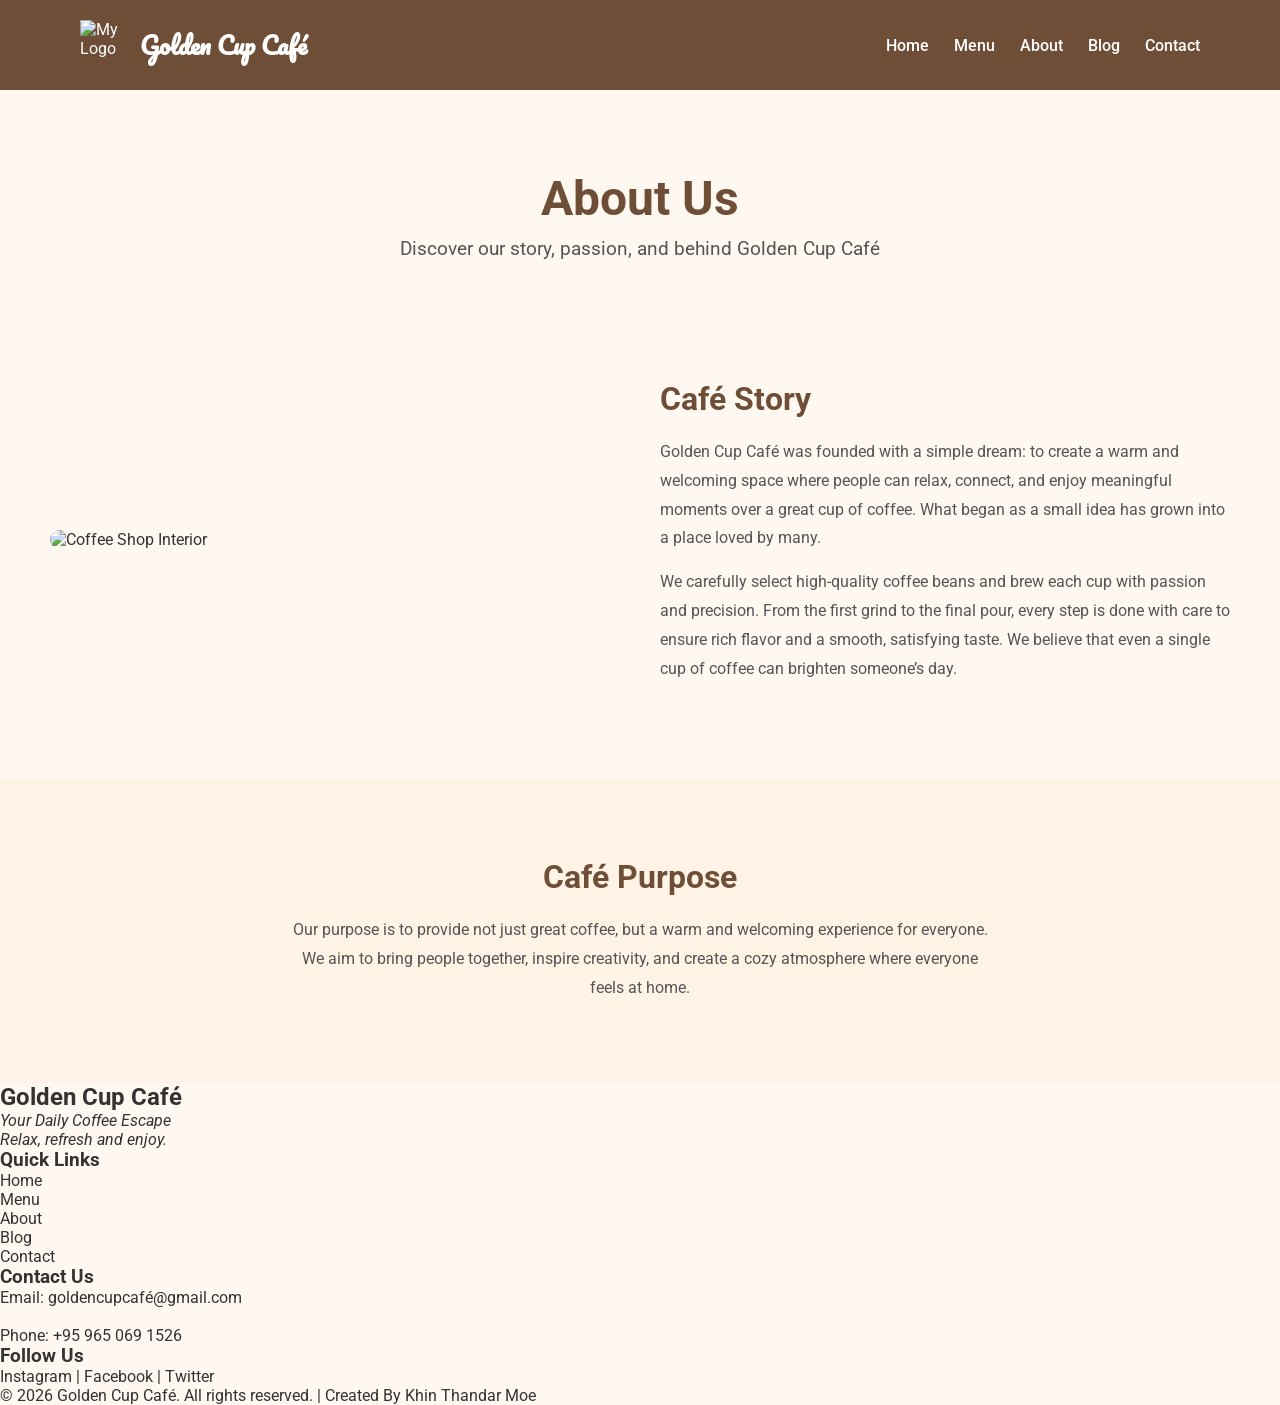
==== about.html @ 93d27868 "Add files via upload" ====
<!DOCTYPE html>
<html lang="en">
<head>
  <meta charset="UTF-8">
  <meta name="viewport">
  <meta name="description" content="Enjoy the best coffee, tea, and fresh desserts at Golden Cup Café in Dawei. A cozy place to relax with friends. Visit us today!">
  <title>Golden Cup Café | About</title>
  <link rel="icon" href="Images/COFFEE_SHOP_LOGO.png">
  <link href="https://fonts.googleapis.com/css2?family=Roboto:wght@400;700&family=Pacifico&display=swap" rel="stylesheet">
  <link rel="stylesheet" href="style.css">
</head>

<body>
  <!-- HEADER -->
  <header>
     <div class="logo">
      <img src="Images/COFFEE_SHOP_LOGO.png" alt="My Logo" class="logoimg"><h1>Golden Cup Café</h1>
    </div>
    <nav>
      <ul>
        <li><a href="index.html">Home</a></li>
        <li><a href="menu.html">Menu</a></li>
        <li><a href="about.html">About</a></li>
        <li><a href="blog.html">Blog</a></li>
        <li><a href="contact.html">Contact</a></li>
      </ul>
    </nav>
  </header>

  <!-- PAGE TITLE -->
  <section class="page-title">
    <h2>About Us</h2>
    <p>Discover our story, passion, and behind Golden Cup Café</p>
  </section>

  <!-- ABOUT SECTION -->
  <section class="about-section" id="about">
    <img src="Images/About.jpg" alt="Coffee Shop Interior">
    <div class="about-text">
      <h3>Café Story</h3>
      <p>Golden Cup Café was founded with a simple dream: to create a warm and welcoming space where people can relax, connect, and enjoy meaningful moments over a great cup of coffee. What began as a small idea has grown into a place loved by many.</p>
      <p> We carefully select high-quality coffee beans and brew each cup with passion and precision. From the first grind to the final pour, every step is done with care to ensure rich flavor and a smooth, satisfying taste. We believe that even a single cup of coffee can brighten someone’s day.</p>
    </div>
  </section>

  <!-- MISSION SECTION -->
  <section class="purpose">
    <h3>Café Purpose</h3>
    <p>Our purpose is to provide not just great coffee, but a warm and welcoming experience for everyone. We aim to bring people together, inspire creativity, and create a cozy atmosphere where everyone feels at home.</p>
  </section>

  
  <!-- FOOTER -->
  <footer>
  <div class="footer-container">
    <div class="footer-brand">
      <h2>Golden Cup Café</h2>
      <p> <i>Your Daily Coffee Escape<br>
           Relax, refresh and enjoy.</i></p>
    </div>

    <!-- Quick Links -->
    <div class="footer-links">
      <h3>Quick Links</h3>
      <ul>
        <li><a href="index.html">Home</a></li>
        <li><a href="menu.html">Menu</a></li>
        <li><a href="about.html">About</a></li>
        <li><a href="blog.html">Blog</a></li>
        <li><a href="contact.html">Contact</a></li>
      </ul>
    </div>

    <!-- Contact Info -->
    <div class="footer-contact">
      <h3>Contact Us</h3>
      <p>Email: <a href="mailto:goldencupcafé@gmail.com">goldencupcafé@gmail.com</a></p>
      <br>
      <p>Phone: <a href="tel:+959650691526">+95 965 069 1526</a></p>
    </div>

    <!-- Social Media -->
    <div class="footer-social">
      <h3>Follow Us</h3>
      <a href="https://www.instagram.com" target="_blank">Instagram</a> |
      <a href="https://www.facebook.com" target="_blank">Facebook</a> |
      <a href="https://www.twitter.com" target="_blank">Twitter</a>
    </div>
  </div>

  <div class="footer-bottom">
    <p>&copy; 2026 Golden Cup Café. All rights reserved. | Created By Khin Thandar Moe</p>
  </div>
  </footer>


</body>
</html>
---- style.css ----
* {
      margin: 0;
      padding: 0;
      box-sizing: border-box;
      font-family: 'Roboto', sans-serif;
    }

    body {
      background-color: #fff8f0;
      color: #333;
    }

    /* HEADER / NAVBAR */

    header {
      display: flex;
      justify-content: space-between;
      align-items: center;
      padding: 20px 80px;
      background-color: #6f4e37;
      color: #fff;
      position: sticky;
      top: 0;
      z-index: 1000;
    }

    header h1 {
      font-family: 'Pacifico', cursive;
      font-size: 2rem;
    }

    .logo{
      display: flex;          
      align-items: center;    
      gap: 10px;
    }

    .logoimg{
      width: 50px;            
      height: 50px;
      object-fit: cover; 
    }

    .logo h1{
      font-size: 24px;
      margin: 0;
    }

    a {
      text-decoration: none;
      color: inherit;
    }

    img {
      max-width: 100%;
      display: block;
    }

    nav ul {
      display: flex;
      list-style: none;
      gap: 25px;
    }

    nav ul li a {
      color: #fff;
      font-weight: 500;
      transition: color 0.3s;
    }

    nav ul li a:hover {
      color: #f4d29a;
    }

    /* HERO SECTION */

    .hero {
      display: flex;
      justify-content: center;
      align-items: center;
      flex-direction: column;
      text-align: center;
      padding: 100px 20px;
      background: url(Images/Barista\ Faz\ Café\ Em\ Uma\ Máquina\ De\ Café\,\ Café\,\ Máquina\,\ Expresso\ Imagem\ de\ plano\ de\ fundo\ para\ download\ gratuito.jpg) center/cover no-repeat;
      color: #fff;
    }

    .hero h2 {
      font-size: 3rem;
      margin-bottom: 20px;
      text-shadow: 2px 2px 6px rgba(0,0,0,0.5);
    }

    .hero p {
      font-size: 1.2rem;
      margin-bottom: 30px;
      text-shadow: 1px 1px 4px rgba(0,0,0,0.5);
    }

    .hero a {
      background-color: #f4d29a;
      color: #6f4e37;
      padding: 12px 25px;
      border-radius: 30px;
      font-weight: bold;
      transition: background 0.3s;
    }

    .hero a:hover {
      background-color: #e6c28a;
    }

    /* ABOUT SECTION */

    .about {
      display: flex;
      flex-wrap: wrap;
      align-items: center;
      padding: 80px 50px;
      gap: 40px;
    }

    .about img {
     max-width: 100%;     
     width: 400px;        
     height: 320px;
     object-fit: cover;
     border-radius: 15px;
    }

    .about-text {
      flex: 1 1 400px;
    }

    .about-text h3 {
      font-size: 2rem;
      margin-bottom: 20px;
      color: #6f4e37;
    }

    .about-text p {
      line-height: 1.8;
      font-size: 1rem;
      color: #555;
    }

    /* MENU SECTION */

    .menu {
      padding: 80px 50px;
      background-color: #fff3e6;
      text-align: center;
    }

    .menu h3 {
      font-size: 2.5rem;
      margin-bottom: 50px;
      color: #6f4e37;
    }

    .menu-items {
      display: flex;
      flex-wrap: wrap;
      gap: 20px;
      justify-content: center;
    }
    .menu-item {
      background-color: #fff;
      padding: 20px;
      border-radius: 15px;
      width: 260px;
      box-shadow: 0 5px 15px rgba(0,0,0,0.1);
      transition: transform 0.3s;
      display: flex;
      flex-direction: column;
      justify-content: space-between;
      
    }
    .menu-item:hover {
      transform: translateY(-5px);
    }
    .menu-item img {
      border-radius: 10px;
      margin-bottom: 15px;
      width: 100%;
      height: 220px;
      object-fit: cover;
    }
    .menu-item h4 {
      color: #6f4e37;
      margin-bottom: 8px;
      text-align: left;
    }
    .menu-item p {
      font-size: 0.9rem;
      color: #555;
      margin-bottom: 8px;
      text-align: left;
      
    }
    .menu-item span {
      font-weight: bold;
      color: #6f4e37;
    }

    .page-title {
      text-align: center;
      padding: 80px 20px 40px;
      color: #6f4e37;
    }
    .page-title h2 {
      font-size: 3rem;
    }

    .page-title p{
      margin-top: 10px;
      font-size: 1.2rem;
      color: #555;
    }

    /* MENU PAGE */

    .menu-section {
      padding: 50px 80px;
    }
    .menu-category {
      margin-bottom: 60px;
    }
    .menu-category h3 {
      font-size: 2rem;
      color: #6f4e37;
      margin-bottom: 25px;
      border-bottom: 2px solid #f4d29a;
      display: inline-block;
      padding-bottom: 5px;
    }

    
    .order-btn {
  background: #6f4e37; 
  border: none;
  border-radius: 20px; 
  padding: 10px 20px;
  font-size: 15px;
  font-weight: 600;
  font-family: 'Segoe UI', sans-serif;
  color: #fff;
  cursor: pointer;
  box-shadow: 0 5px 12px rgba(0,0,0,0.2); 
  transition: all 0.3s ease;
  margin-top: 15px;
  width: 100%;
  text-align: center;
}

.order-btn:hover {
  transform: translateY(-4px);
  box-shadow: 0 8px 20px rgba(0,0,0,0.3);
  background: #6f4e37; 
}

/* ABOUT PAGE */

    .about-section {
      display: flex;
      flex-wrap: wrap;
      align-items: center;
      padding: 80px 50px;
      gap: 40px;
    }

    .about-section img {
      flex: 1 1 400px;
      width: 650px;
      border-radius: 15px;
    }

    .about-text {
      flex: 1 1 400px;
    }

    .about-text h3 {
      font-size: 2rem;
      margin-bottom: 20px;
      color: #6f4e37;
    }

    .about-text p {
      line-height: 1.8;
      font-size: 1rem;
      color: #555;
      margin-bottom: 15px;
    }

    .purpose {
      padding: 80px 50px;
      background-color: #fff3e6;
      text-align: center;
    }

    .purpose h3 {
      font-size: 2rem;
      color: #6f4e37;
      margin-bottom: 20px;
    }

    .purpose p {
      font-size: 1rem;
      color: #555;
      max-width: 700px;
      margin: 0 auto;
      line-height: 1.8;
    }

    /* BLOG PAGE */

    .blog-section {
      padding: 50px 80px;
      display: flex;
      flex-wrap: wrap;
      gap: 30px;
      justify-content: center;
    }

    .blog-post {
      background-color: #fff;
      border-radius: 15px;
      width: 500px;
      box-shadow: 0 5px 15px rgba(0,0,0,0.1);
      overflow: hidden;
      transition: transform 0.3s;
    }

    .blog-post:hover {
      transform: translateY(-5px);
    }

    .blog-post img {
      width: 100%;
      height: 200px;
      object-fit: cover;
    }

    .blog-content {
      padding: 20px;
    }

    .blog-content h3 {
      font-size: 1.5rem;
      color: #6f4e37;
      margin-bottom: 10px;
    }

    .blog-content p {
      font-size: 0.95rem;
      color: #555;
      line-height: 1.6;
      margin-bottom: 15px;
    }

    .blog-content a {
      color: #6f4e37;
      font-weight: bold;
      transition: color 0.3s;
    }

    .blog-content a:hover {
      color: #f4d29a;
    }

/* CONTACT PAGE */

    .contact-section {
      display: flex;
      flex-wrap: wrap;
      justify-content: space-between;
      padding: 50px 80px;
      gap: 40px;
      justify-content: center;
    }

    .contact-form {
      flex: 1 1 300px;
      background-color: #fff;
      padding: 20px;
      border-radius: 15px;
      box-shadow: 0 5px 15px rgba(0,0,0,0.1);
      max-width: 600px;
    }

    .contact-form h3 {
      font-size: 2rem;
      color: #6f4e37;
      margin-bottom: 20px;
    }

    .contact-form form {
      display: flex;
      flex-direction: column;
    }

    .contact-form input,
    .contact-form textarea {
      padding: 12px 15px;
      margin-bottom: 20px;
      border: 1px solid #ddd;
      border-radius: 8px;
      font-size: 1rem;
      resize: none;
    }

    .contact-form button {
      background-color: #6f4e37;
      color: #fff;
      padding: 12px 20px;
      border: none;
      border-radius: 30px;
      font-size: 1rem;
      font-weight: bold;
      cursor: pointer;
      transition: background 0.3s;
    }

    .contact-form button:hover {
      background-color: #55372a;
    }

    .map {
      margin-top: 40px;
      text-align: center;
    }

    .map iframe {
      width: 100%;
      height: 400px;
      border: none;
      border-radius: 15px;
    }

    /* ORDER FORM PAGE */

.order-container {
  max-width: 420px;
  margin: 40px auto;
  background: #ffffff;
  padding: 25px 30px;
  border-radius: 20px;
  box-shadow: 0 10px 25px rgba(0,0,0,0.1);
}

.order-container h2 {
  text-align: center;
  margin-bottom: 20px;
  color: #5c3d2e;
  letter-spacing: 1px;
}

label {
  display: block;
  margin-top: 12px;
  font-weight: 500;
  color: #444;
}

 .order-btn1 {
    width: 100%;
    padding: 12px;
    background-color: #6f4e37;
    color: white;
    border: none;
    border-radius: 6px;
    cursor: pointer;
    font-size: 16px;
    font-weight: bold;
    margin-top: 20px;
}

.modal-overlay1 {
    position: fixed;
    top: 0; left: 0;
    width: 100%; height: 100%;
    background: rgba(0, 0, 0, 0.5);
    display: none; 
    justify-content: center;
    align-items: center;
}

.modal-overlay1:target {
    display: flex;
}

.modal-content1 {
    background: white;
    padding: 25px;
    border-radius: 8px;
    text-align: center;
    box-shadow: 0 5px 15px rgba(0,0,0,0.3);
    animation: fadeIn 0.3s;
}

.close-btn1 {
    display: inline-block;
    margin-top: 15px;
    padding: 8px 25px;
    background:  #6f4e37;
    color: white;
    text-decoration: none;
    border-radius: 5px;
}

@keyframes fadeIn {
    from { opacity: 0; transform: translateY(-20px); }
    to { opacity: 1; transform: translateY(0); }
}

input,
select,
textarea {
  width: 100%;
  padding: 10px 12px;
  margin-top: 6px;
  border: 1px solid #ddd;
  border-radius: 10px;
  outline: none;
  font-size: 14px;
  transition: 0.3s;
  box-sizing: border-box;
}

input:focus,
select:focus,
textarea:focus {
  border-color: #c89b7b;
  box-shadow: 0 0 5px rgba(200,155,123,0.4);
} 

button:hover {
  background: #5a3f2d;
  transform: translateY(-2px);
}

.payment {
  background: #fff7f2;
  border: 1px solid #e6cfc2;
}
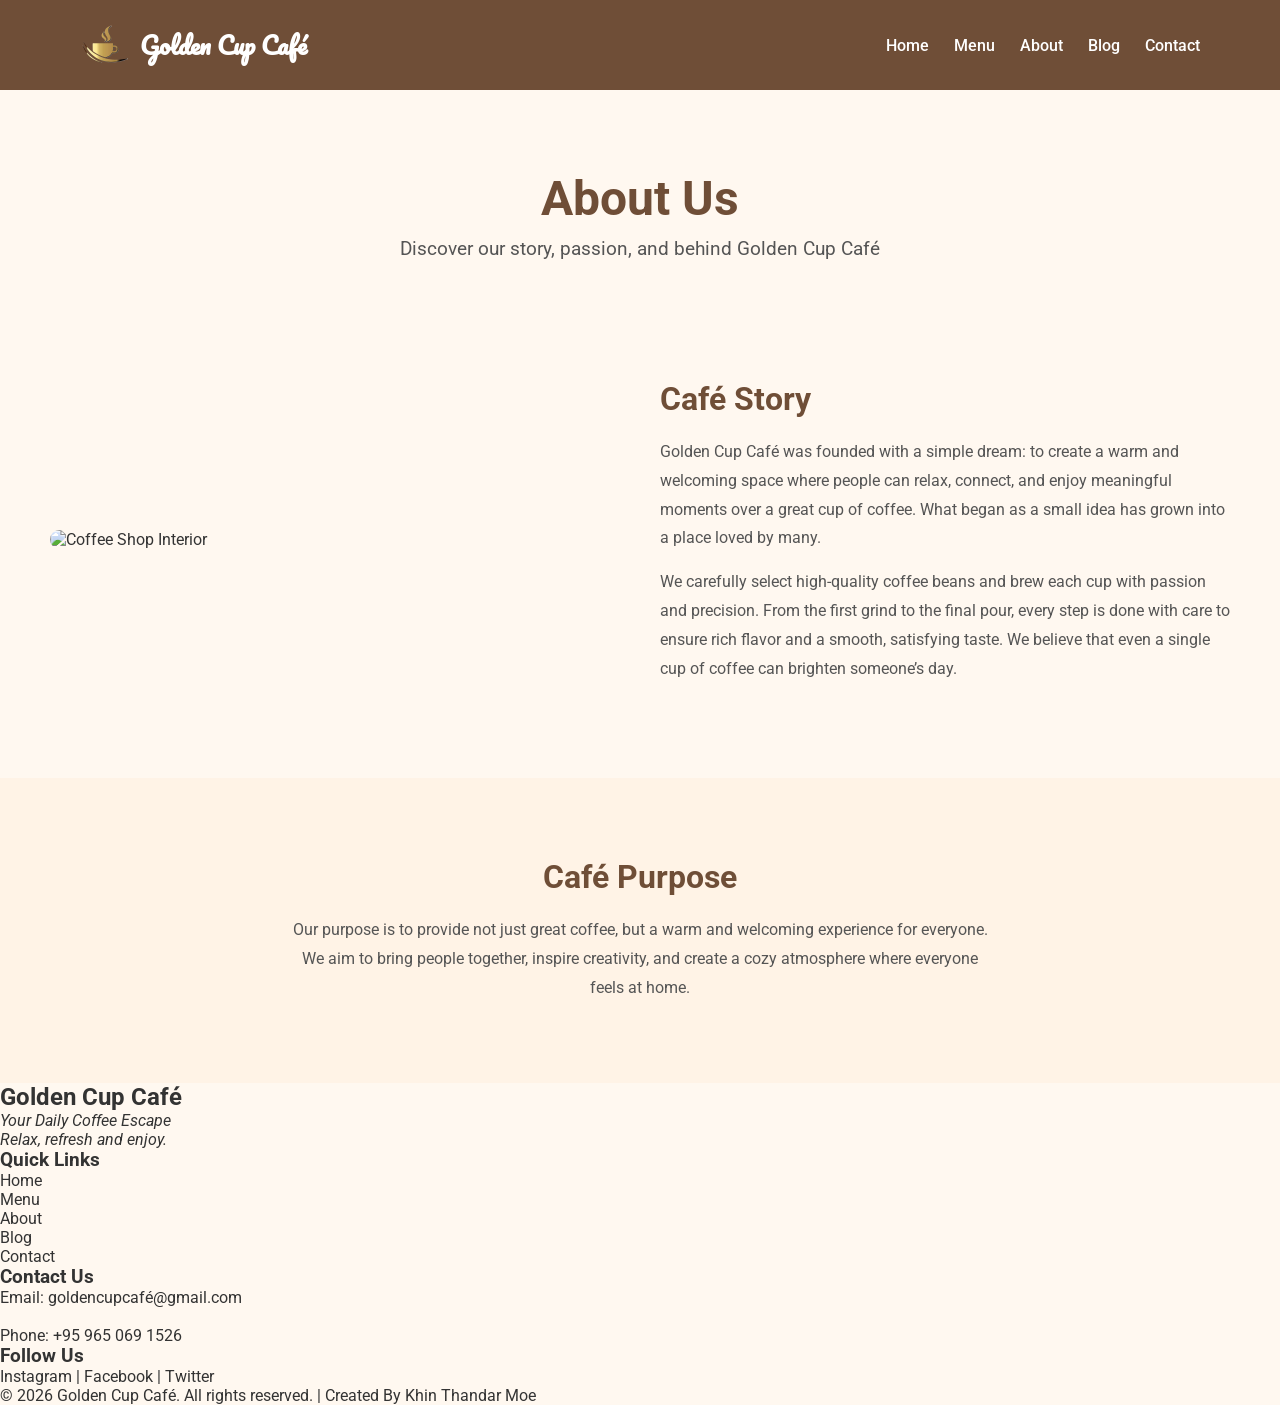
==== commit 94c73cb1: "Update about.html" ====
--- a/about.html
+++ b/about.html
@@ -5,7 +5,7 @@
   <meta name="viewport">
   <meta name="description" content="Enjoy the best coffee, tea, and fresh desserts at Golden Cup Café in Dawei. A cozy place to relax with friends. Visit us today!">
   <title>Golden Cup Café | About</title>
-  <link rel="icon" href="Images/COFFEE_SHOP_LOGO.png">
+  <link rel="icon" href="COFFEE_SHOP_LOGO.png">
   <link href="https://fonts.googleapis.com/css2?family=Roboto:wght@400;700&family=Pacifico&display=swap" rel="stylesheet">
   <link rel="stylesheet" href="style.css">
 </head>
@@ -14,7 +14,7 @@
   <!-- HEADER -->
   <header>
      <div class="logo">
-      <img src="Images/COFFEE_SHOP_LOGO.png" alt="My Logo" class="logoimg"><h1>Golden Cup Café</h1>
+      <img src="COFFEE_SHOP_LOGO.png" alt="My Logo" class="logoimg"><h1>Golden Cup Café</h1>
     </div>
     <nav>
       <ul>
@@ -95,4 +95,4 @@
 
 
 </body>
-</html>+</html>
